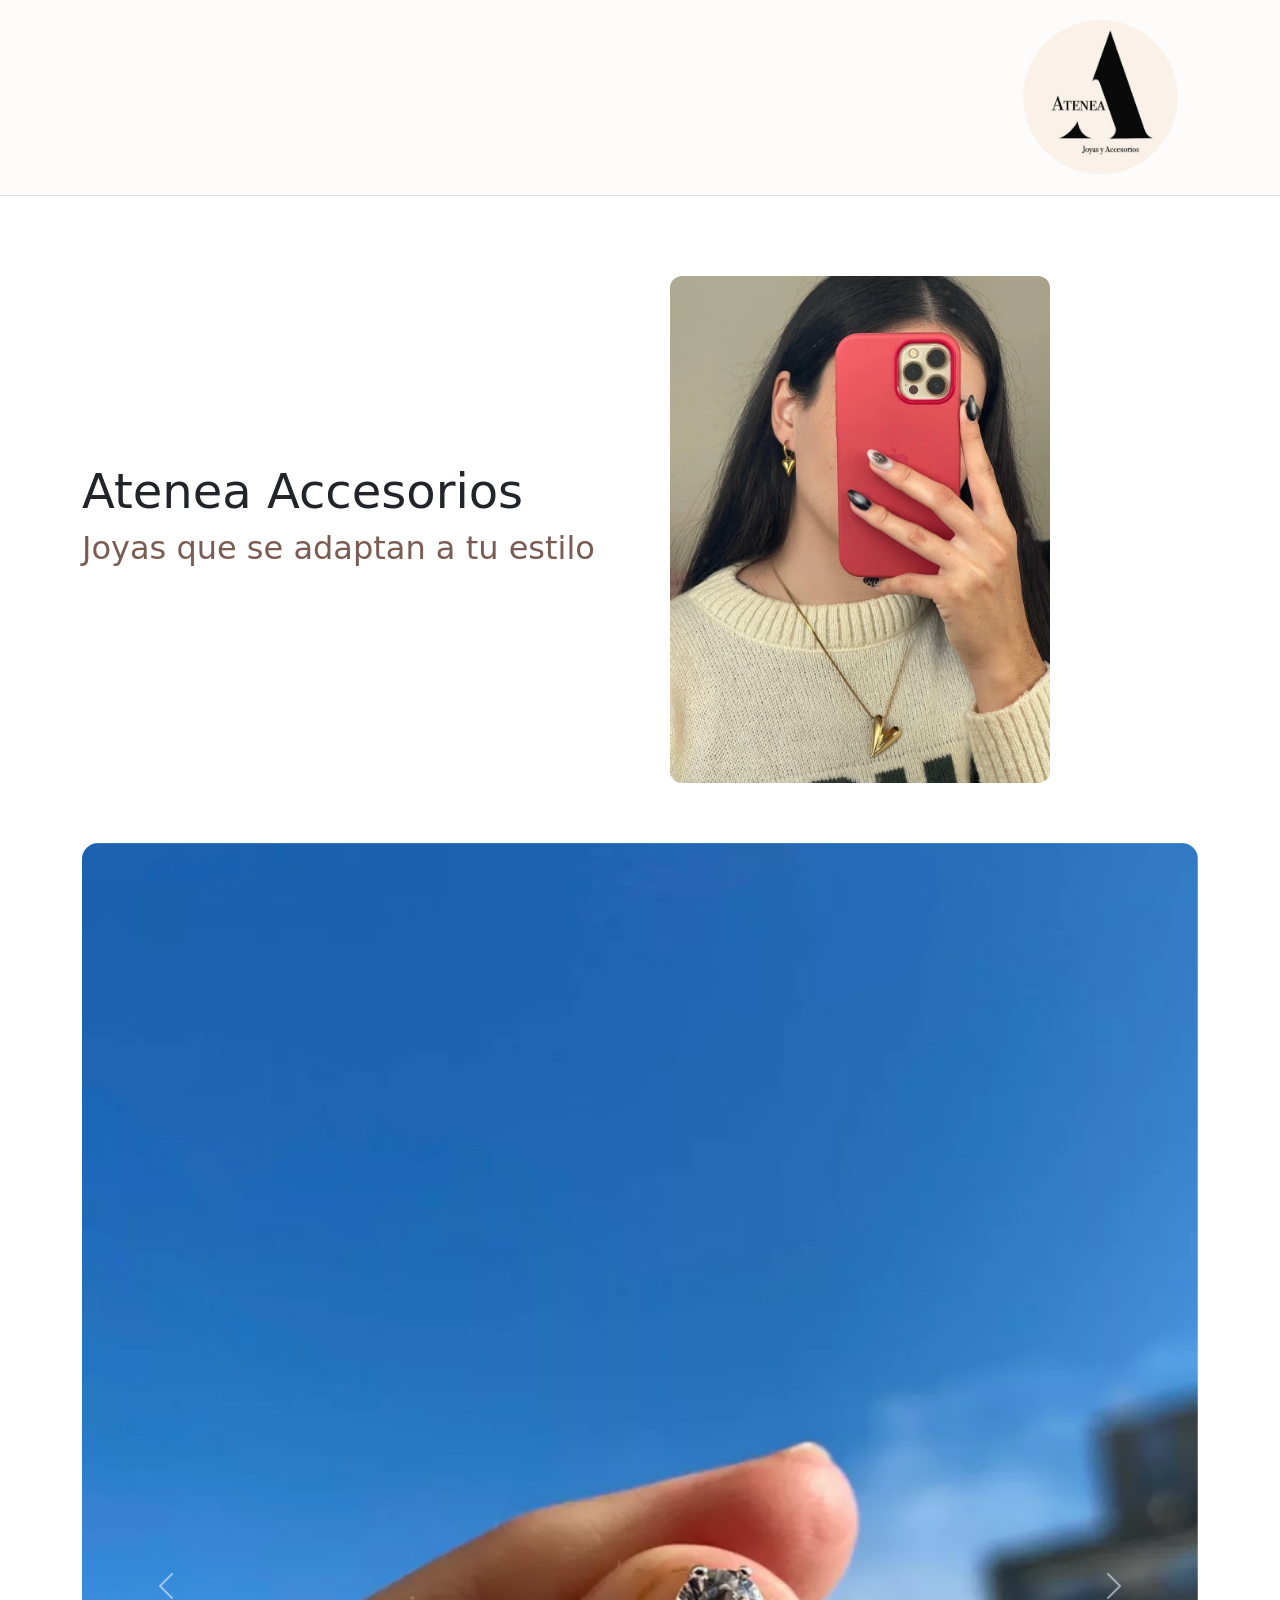
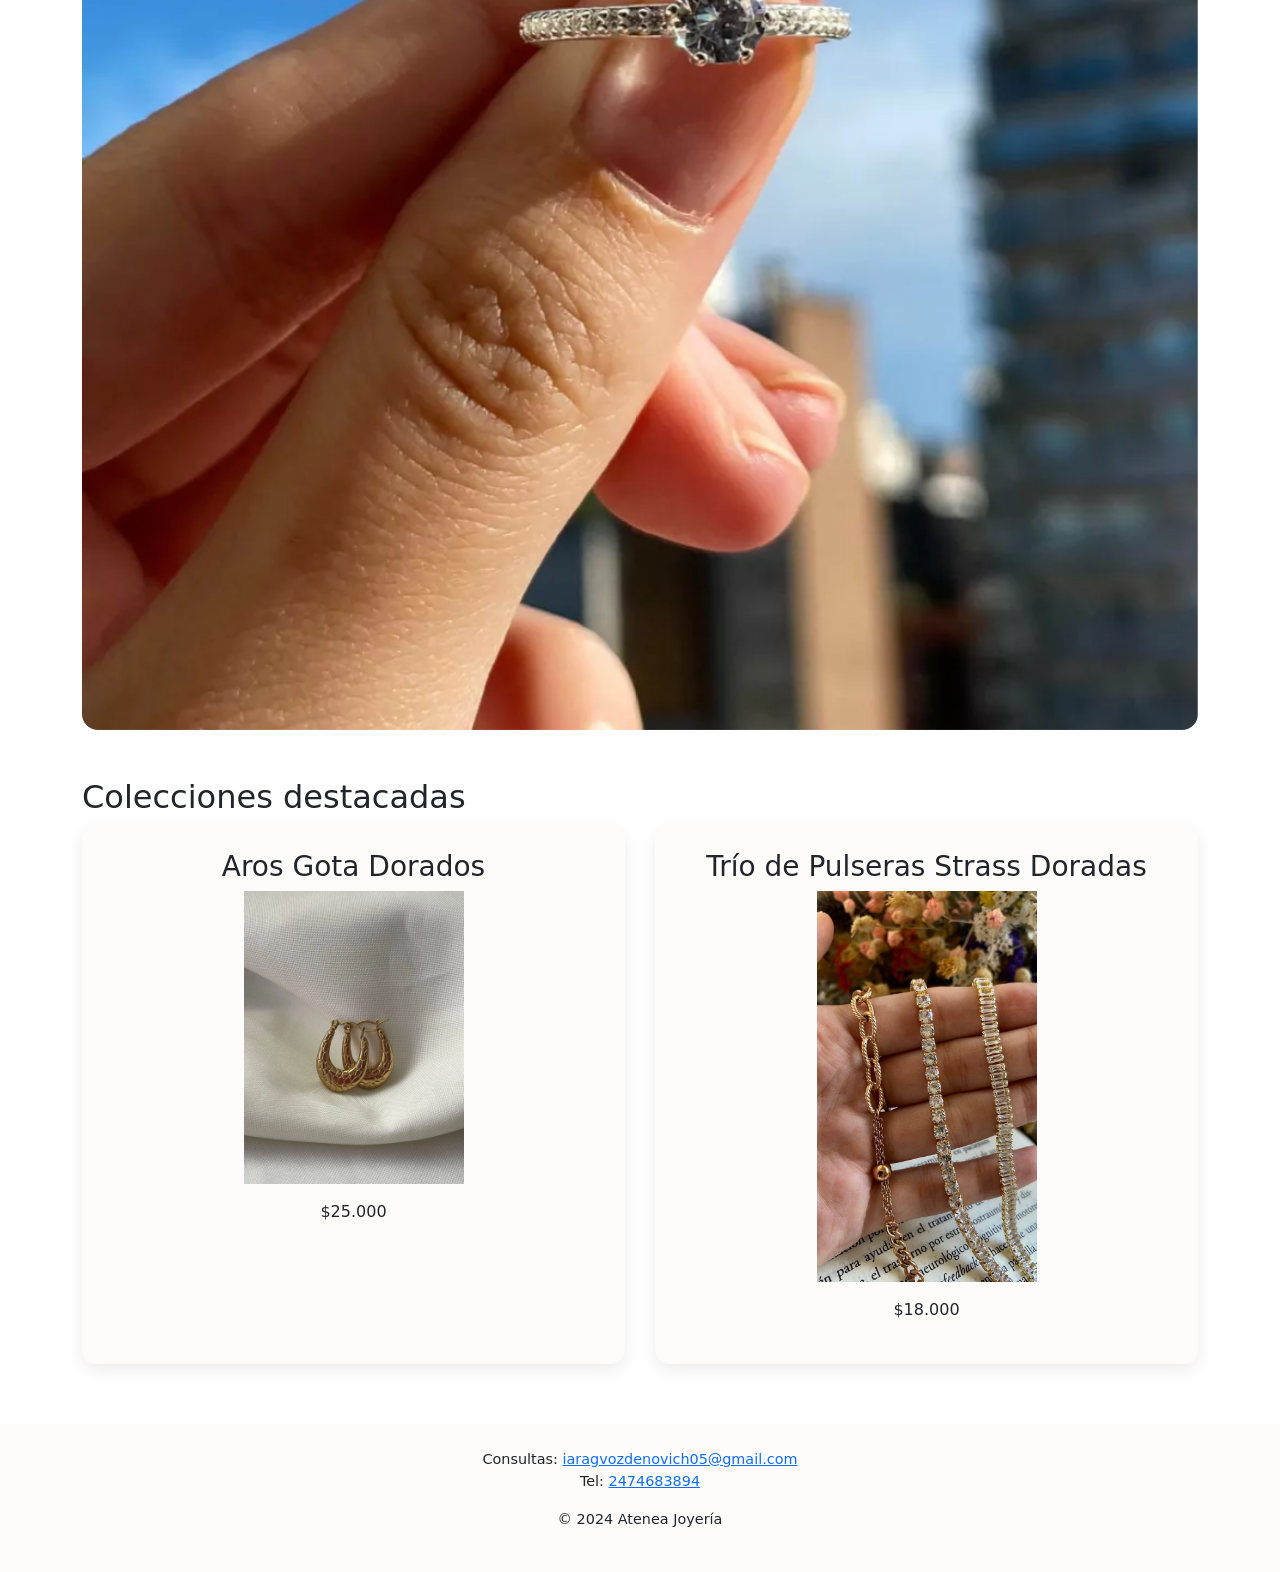
==== index.html @ 2e512b74 "Add files via upload" ====
<!DOCTYPE html>
<html lang="es">
<head>
  <meta charset="UTF-8">
  <meta name="viewport" content="width=device-width, initial-scale=1.0">
  <title>Inicio | Atenea Joyería</title>

  <!-- CSS PROPIO -->
  <link rel="stylesheet" href="styles/styles.css">

  <!-- BOOTSTRAP CSS -->
  <link href="https://cdn.jsdelivr.net/npm/bootstrap@5.3.2/dist/css/bootstrap.min.css" rel="stylesheet">
</head>

<body>
  
<header class="header">
  <div class="container header-contenido">

    <input type="checkbox" id="menu-toggle">
    <label for="menu-toggle" class="hamburguesa">☰</label>

    <div class="logo">
      <img src="assets/logo-atenea.png" alt="Logo de Atenea Accesorios">
    </div>

    <nav class="nav">
      <ul class="nav-lista">
        <li><a href="index.html">Inicio</a></li>
        <li><a href="pages/products.html">Productos</a></li>
        <li><a href="pages/gallery.html">Galería</a></li>
        <li><a href="pages/about.html">Sobre la marca</a></li>
        <li><a href="pages/contact.html">Contacto</a></li>
      </ul>
    </nav>

  </div>
</header>

<main class="container">

  <!-- HERO -->
  <section class="hero">
    <div class="hero-texto">
      <h1>Atenea Accesorios</h1>
      <h2>Joyas que se adaptan a tu estilo</h2>
    </div>

    <div class="hero-imagen">
      <img src="assets/images/accesorios/combo-lovely-dorado.jpg" alt="Colección">
    </div>
  </section>

  <!-- CARRUSEL BOOTSTRAP -->
  <div id="carouselAtenea" class="carousel slide mt-5" data-bs-ride="carousel">
    <div class="carousel-inner rounded-4 overflow-hidden">

      <div class="carousel-item active">
        <img src="assets/images/accesorios/anillo-aurora.jpg" class="d-block w-100" alt="Anillo Aurora">
      </div>

      <div class="carousel-item">
        <img src="assets/images/accesorios/aros-gota.jpg" class="d-block w-100" alt="Aros Gota">
      </div>

      <div class="carousel-item">
        <img src="assets/images/accesorios/trio-pulseras-strass.jpg" class="d-block w-100" alt="Pulseras Strass">
      </div>

    </div>

    <button class="carousel-control-prev" type="button" data-bs-target="#carouselAtenea" data-bs-slide="prev">
      <span class="carousel-control-prev-icon"></span>
    </button>

    <button class="carousel-control-next" type="button" data-bs-target="#carouselAtenea" data-bs-slide="next">
      <span class="carousel-control-next-icon"></span>
    </button>
  </div>

  <!-- PRODUCTOS DESTACADOS -->
  <section class="mt-5">
    <h2>Colecciones destacadas</h2>

    <div class="productos-grid">
      <article class="card-producto">
        <h3>Aros Gota Dorados</h3>
        <img src="assets/images/accesorios/aros-gota.jpg" alt="Aros Gota Dorados">
        <p>$25.000</p>
      </article>

      <article class="card-producto">
        <h3>Trío de Pulseras Strass Doradas</h3>
        <img src="assets/images/accesorios/trio-pulseras-strass.jpg" alt="Trío de Pulseras Strass Doradas">
        <p>$18.000</p>
      </article>
    </div>
  </section>

</main>

<footer class="footer">
  <div class="container">
    <address>
      Consultas:
      <a href="mailto:iaragvozdenovich05@gmail.com">iaragvozdenovich05@gmail.com</a><br>
      Tel:
      <a href="tel:2474683894">2474683894</a>
    </address>
    <p>© 2024 Atenea Joyería</p>
  </div>
</footer>

<!-- BOOTSTRAP JS -->
<script src="https://cdn.jsdelivr.net/npm/bootstrap@5.3.2/dist/js/bootstrap.bundle.min.js"></script>

</body>
</html>
---- styles/styles.css ----
/* =========================
   RESET BÁSICO
========================= */

* {
  margin: 0;
  padding: 0;
  box-sizing: border-box;
}

/* =========================
   ESTILOS GENERALES
========================= */

body {
  font-family: Arial, Helvetica, sans-serif;
  background-color: #e8ded8;
  color: #5a3e36;
  overflow-x: hidden;
}

.container {
  max-width: 1200px;
  margin: 0 auto;
  padding: 0 20px;
}

h1 {
  font-size: 2.5rem;
  margin: 40px 0 20px;
  text-align: left;
}

h2 {
  font-size: 1.8rem;
  margin-bottom: 20px;
}

h3 {
  font-size: 1.2rem;
  margin-bottom: 10px;
}

main {
  padding-top: 40px;
}

p {
  line-height: 1.6;
}

/* =========================
   HEADER 
========================= */

.header {
  background-color: #fdfcfa;
  border-bottom: 1px solid #ddd;
}

.header-contenido {
  display: flex;
  align-items: center;
  justify-content: space-between;
  padding: 20px 0;
  position: relative;
}

/* INPUT OCULTO */

#menu-toggle {
  display: none;
}

/* HAMBURGUESA IZQUIERDA */

.hamburguesa {
  font-size: 1.8rem;
  cursor: pointer;
  background-color: #a47148;
  color: white;
  padding: 8px 16px;
  border-radius: 30px;
  flex-shrink: 0;
}

/* LOGO SIEMPRE A LA DERECHA */

.logo {
  margin-left: auto;
}

.logo img {
  max-width: 200px;
  width: 100%;
  height: auto;
}

/* NAV FUERA DEL FLUJO */

.nav {
  position: absolute;
  top: 100%;
  left: 20px;
}

/* MENU DESPLEGABLE */

.nav-lista {
  list-style: none;
  display: none;
  flex-direction: column;
  gap: 15px;
  background-color: #fdfcfa;
  padding: 20px 30px;
  border-radius: 12px;
  box-shadow: 0 10px 25px rgba(0,0,0,0.1);
}

.nav-lista a {
  text-decoration: none;
  color: #5a3e36;
  font-weight: bold;
}

.nav-lista a:hover {
  color: #a47148;
}

/* ACTIVACIÓN */

#menu-toggle:checked ~ .nav .nav-lista {
  display: flex;
}

/* =========================
   HERO
========================= */

.hero {
  display: grid;
  grid-template-columns: 1fr 1fr;
  align-items: center;
  gap: 60px;
  margin: 60px 0;
}

.hero-texto h1 {
  font-size: 3rem;
}

.hero-texto h2 {
  font-weight: normal;
  color: #7a5c52;
}

.hero-imagen img {
  max-width: 380px;
  width: 100%;
  border-radius: 12px;
  margin-top: 20px;
}

/* =========================
   PRODUCTOS
========================= */

.productos-grid {
  display: grid;
  grid-template-columns: repeat(auto-fit, minmax(250px, 1fr));
  gap: 30px;
  margin-bottom: 60px;
}

.card-producto {
  background-color: #fdfcfa;
  padding: 25px;
  border-radius: 14px;
  box-shadow: 0 6px 18px rgba(0,0,0,0.08);
  text-align: center;
  transition: transform 0.3s ease;
}

.card-producto:hover {
  transform: translateY(-5px);
}

.card-producto img {
  max-width: 220px;
  width: 100%;
  margin-bottom: 15px;
}

/* =========================
   GALERÍA
========================= */

.galeria {
  display: grid;
  grid-template-columns: repeat(auto-fill, minmax(180px, 1fr));
  gap: 20px;
  margin: 40px 0 60px;
}

.galeria img {
  width: 100%;
  height: 180px;
  object-fit: cover;
  border-radius: 12px;
  transition: transform 0.3s ease;
}

.galeria img:hover {
  transform: scale(1.05);
}

/* =========================
   CONTACTO
========================= */

.contacto {
  padding: 60px 0;
}

.contacto-contenido {
  display: grid;
  grid-template-columns: 1fr 1fr;
  gap: 60px;
  margin-top: 40px;
}

.formulario {
  background-color: #fdfcfa;
  padding: 40px;
  border-radius: 16px;
  box-shadow: 0 6px 18px rgba(0,0,0,0.08);
}

.fila {
  display: flex;
  gap: 20px;
}

.campo {
  display: flex;
  flex-direction: column;
  margin-bottom: 20px;
  flex: 1;
}

label {
  font-weight: bold;
  margin-bottom: 6px;
}

input,
textarea {
  padding: 12px;
  border-radius: 8px;
  border: 1px solid #ccc;
  font-size: 0.95rem;
}

textarea {
  min-height: 120px;
  resize: vertical;
}

button {
  margin-top: 15px;
  padding: 12px 25px;
  border-radius: 30px;
  border: none;
  background-color: #a47148;
  color: white;
  font-weight: bold;
  cursor: pointer;
  transition: 0.3s;
}

button:hover {
  background-color: #5a3e36;
}

.mapa iframe {
  width: 100%;
  height: 350px;
  border-radius: 16px;
  border: none;
}

/* =========================
   FOOTER
========================= */

.footer {
  background-color: #fdfcfa;
  padding: 25px 0;
  text-align: center;
  font-size: 0.9rem;
}

#menu-toggle {
  display: none;
}

.hamburguesa {
  display: none;
  font-size: 1.8rem;
  cursor: pointer;
}

/* RESPONSIVE */

@media (max-width: 900px) {

  .nav-lista {
    display: none;
    flex-direction: column;
    position: absolute;
    top: 100%;
    right: 20px;
    background: #fdfcfa;
    padding: 20px;
    border-radius: 12px;
    box-shadow: 0 8px 20px rgba(0,0,0,0.1);
  }

  #menu-toggle:checked ~ .nav .nav-lista {
    display: flex;
  }

  .hamburguesa {
    display: block;
  }

  .hero {
    grid-template-columns: 1fr;
    text-align: center;
  }

  .hero-texto h1 {
    font-size: 2.2rem;
  }
}
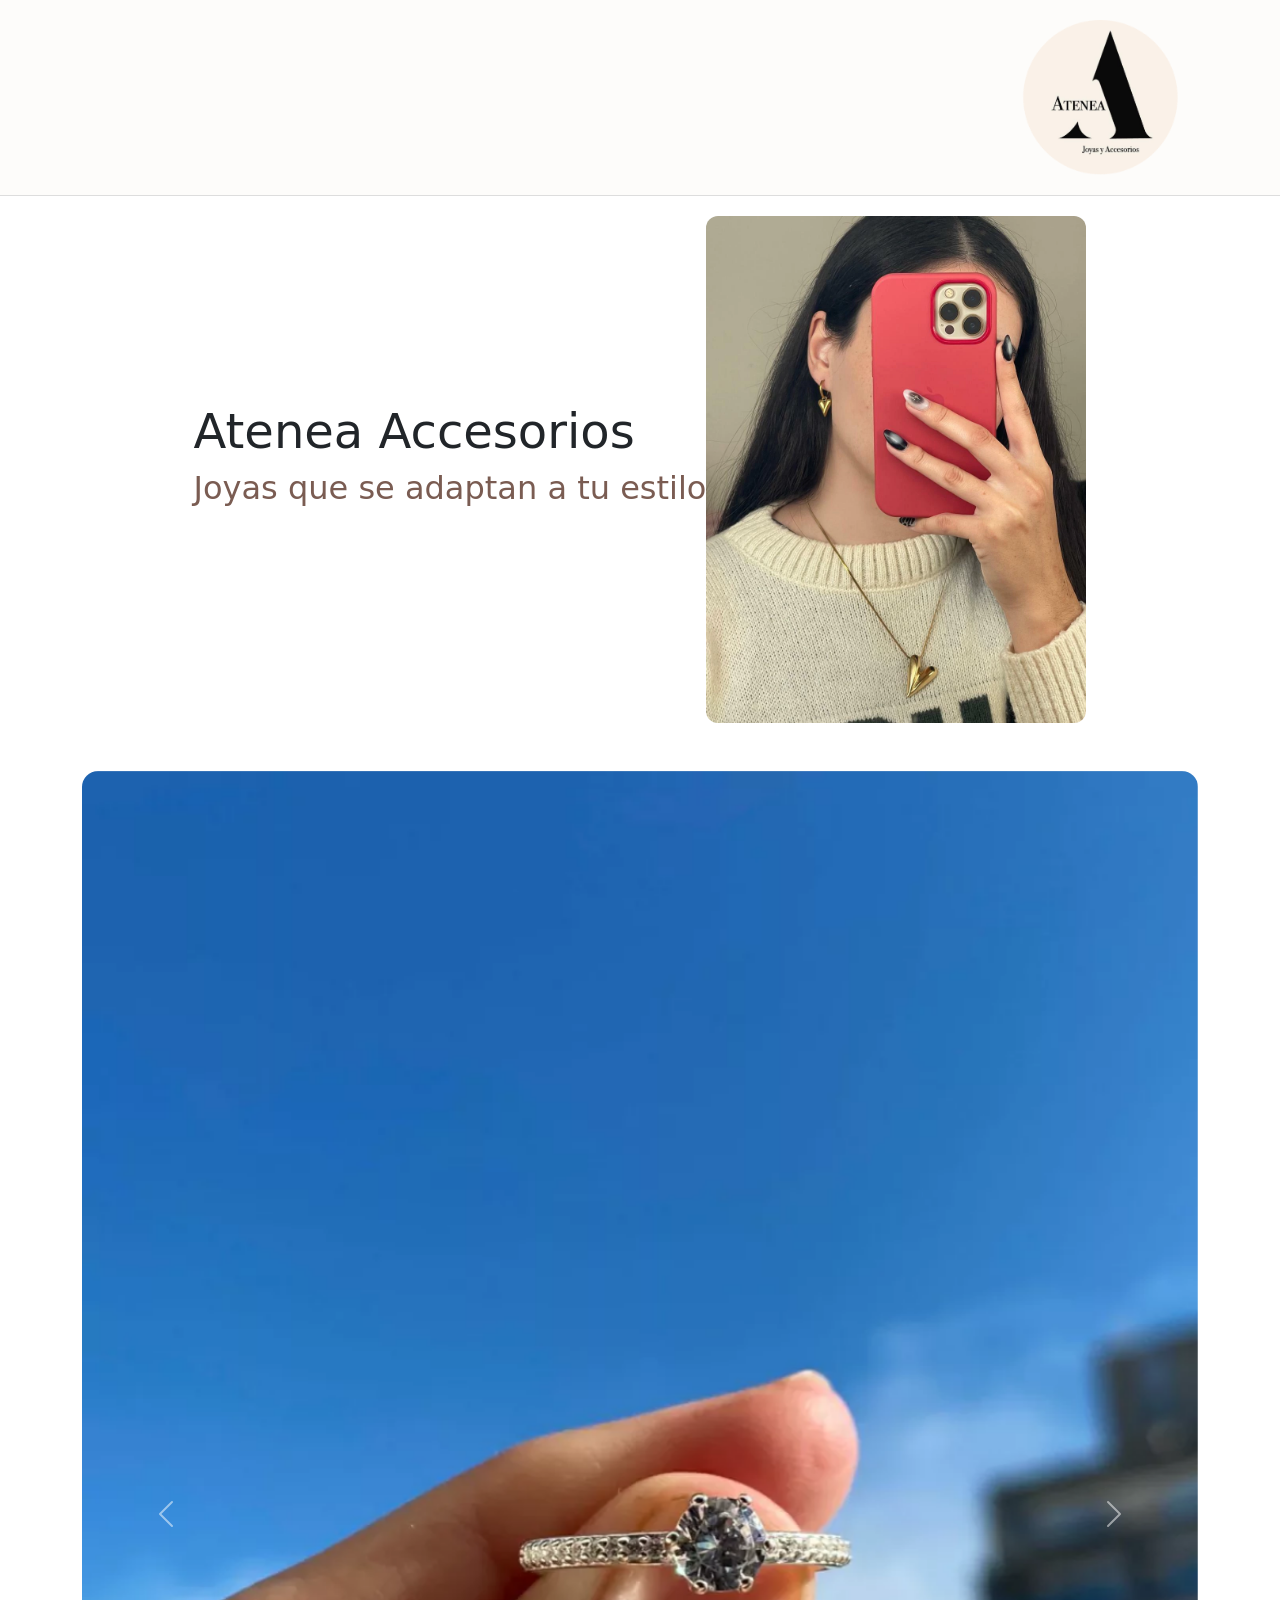
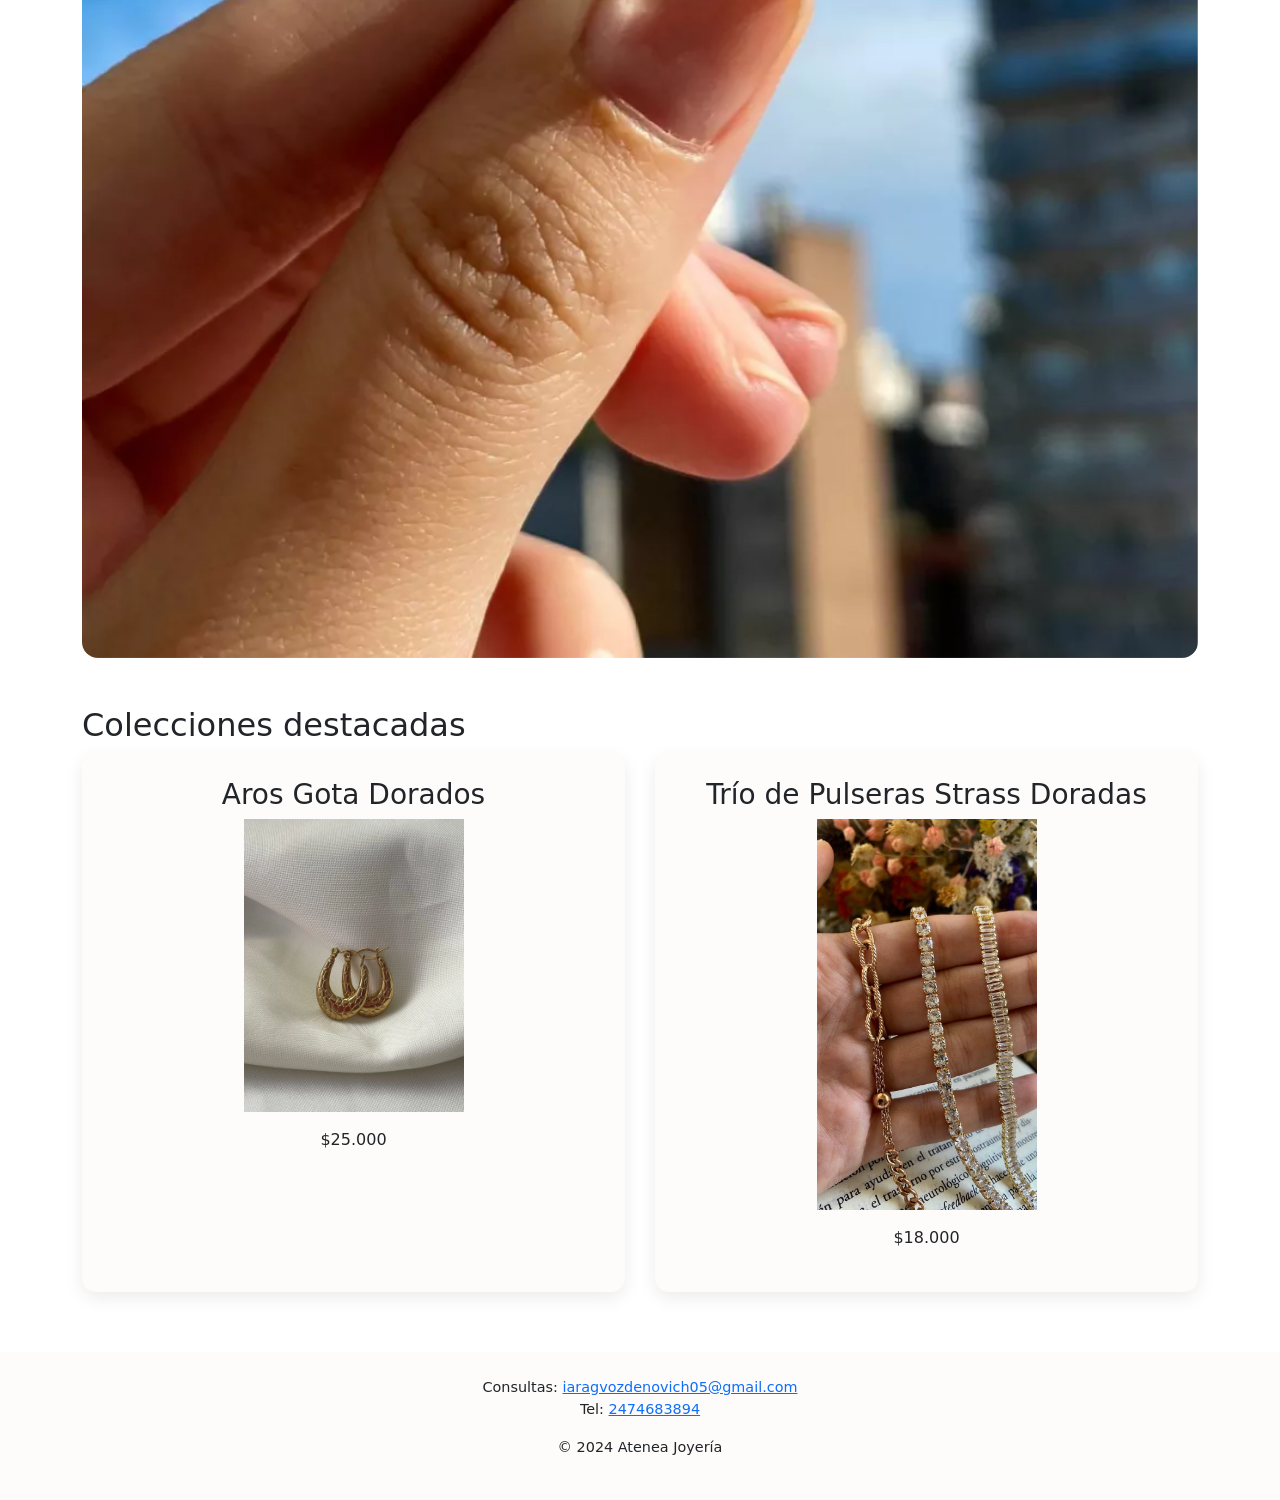
==== commit 85ebf1ae: "estructura del proyecto con SCSS" ====
--- a/index.html
+++ b/index.html
@@ -5,13 +5,10 @@
   <meta name="viewport" content="width=device-width, initial-scale=1.0">
   <title>Inicio | Atenea Joyería</title>
 
-  <!-- CSS PROPIO -->
   <link rel="stylesheet" href="styles/styles.css">
 
-  <!-- BOOTSTRAP CSS -->
   <link href="https://cdn.jsdelivr.net/npm/bootstrap@5.3.2/dist/css/bootstrap.min.css" rel="stylesheet">
 </head>
-
 <body>
   
 <header class="header">
--- a/styles/styles.css
+++ b/styles/styles.css
@@ -1,17 +1,10 @@
-/* =========================
-   RESET BÁSICO
-========================= */
-
+@charset "UTF-8";
 * {
   margin: 0;
   padding: 0;
   box-sizing: border-box;
 }
 
-/* =========================
-   ESTILOS GENERALES
-========================= */
-
 body {
   font-family: Arial, Helvetica, sans-serif;
   background-color: #e8ded8;
@@ -49,9 +42,17 @@
   line-height: 1.6;
 }
 
-/* =========================
-   HEADER 
-========================= */
+img {
+  max-width: 100%;
+  height: auto;
+}
+
+header nav ul li a {
+  color: black;
+}
+header nav ul li a:hover {
+  color: pink;
+}
 
 .header {
   background-color: #fdfcfa;
@@ -67,25 +68,22 @@
 }
 
 /* INPUT OCULTO */
-
 #menu-toggle {
   display: none;
 }
 
 /* HAMBURGUESA IZQUIERDA */
-
 .hamburguesa {
+  display: block;
   font-size: 1.8rem;
   cursor: pointer;
   background-color: #a47148;
   color: white;
   padding: 8px 16px;
   border-radius: 30px;
-  flex-shrink: 0;
 }
 
 /* LOGO SIEMPRE A LA DERECHA */
-
 .logo {
   margin-left: auto;
 }
@@ -97,7 +95,6 @@
 }
 
 /* NAV FUERA DEL FLUJO */
-
 .nav {
   position: absolute;
   top: 100%;
@@ -105,7 +102,6 @@
 }
 
 /* MENU DESPLEGABLE */
-
 .nav-lista {
   list-style: none;
   display: none;
@@ -114,21 +110,18 @@
   background-color: #fdfcfa;
   padding: 20px 30px;
   border-radius: 12px;
-  box-shadow: 0 10px 25px rgba(0,0,0,0.1);
+  box-shadow: 0 10px 25px rgba(0, 0, 0, 0.1);
 }
 
 .nav-lista a {
   text-decoration: none;
   color: #5a3e36;
-  font-weight: bold;
-}
-
+}
 .nav-lista a:hover {
   color: #a47148;
 }
 
 /* ACTIVACIÓN */
-
 #menu-toggle:checked ~ .nav .nav-lista {
   display: flex;
 }
@@ -136,13 +129,10 @@
 /* =========================
    HERO
 ========================= */
-
 .hero {
-  display: grid;
-  grid-template-columns: 1fr 1fr;
+  display: flex;
+  justify-content: center;
   align-items: center;
-  gap: 60px;
-  margin: 60px 0;
 }
 
 .hero-texto h1 {
@@ -161,10 +151,56 @@
   margin-top: 20px;
 }
 
+/* RESPONSIVE */
+@media (max-width: 900px) {
+  .nav-lista {
+    display: none;
+    flex-direction: column;
+    position: absolute;
+    top: 100%;
+    right: 20px;
+    background: #fdfcfa;
+    padding: 20px;
+    border-radius: 12px;
+    box-shadow: 0 8px 20px rgba(0, 0, 0, 0.1);
+  }
+  #menu-toggle:checked ~ .nav .nav-lista {
+    display: flex;
+  }
+  .hamburguesa {
+    display: block;
+  }
+  .hero {
+    grid-template-columns: 1fr;
+    text-align: center;
+  }
+  .hero-texto h1 {
+    font-size: 2.2rem;
+  }
+}
+/* =========================
+   FOOTER
+========================= */
+.footer {
+  background-color: #fdfcfa;
+  padding: 25px 0;
+  text-align: center;
+  font-size: 0.9rem;
+}
+
+#menu-toggle {
+  display: none;
+}
+
+.hamburguesa {
+  display: none;
+  font-size: 1.8rem;
+  cursor: pointer;
+}
+
 /* =========================
    PRODUCTOS
 ========================= */
-
 .productos-grid {
   display: grid;
   grid-template-columns: repeat(auto-fit, minmax(250px, 1fr));
@@ -176,7 +212,7 @@
   background-color: #fdfcfa;
   padding: 25px;
   border-radius: 14px;
-  box-shadow: 0 6px 18px rgba(0,0,0,0.08);
+  box-shadow: 0 6px 18px rgba(0, 0, 0, 0.08);
   text-align: center;
   transition: transform 0.3s ease;
 }
@@ -194,7 +230,6 @@
 /* =========================
    GALERÍA
 ========================= */
-
 .galeria {
   display: grid;
   grid-template-columns: repeat(auto-fill, minmax(180px, 1fr));
@@ -217,7 +252,6 @@
 /* =========================
    CONTACTO
 ========================= */
-
 .contacto {
   padding: 60px 0;
 }
@@ -233,7 +267,7 @@
   background-color: #fdfcfa;
   padding: 40px;
   border-radius: 16px;
-  box-shadow: 0 6px 18px rgba(0,0,0,0.08);
+  box-shadow: 0 6px 18px rgba(0, 0, 0, 0.08);
 }
 
 .fila {
@@ -290,56 +324,56 @@
 }
 
 /* =========================
-   FOOTER
-========================= */
-
-.footer {
-  background-color: #fdfcfa;
-  padding: 25px 0;
-  text-align: center;
-  font-size: 0.9rem;
-}
-
-#menu-toggle {
-  display: none;
-}
-
-.hamburguesa {
-  display: none;
-  font-size: 1.8rem;
-  cursor: pointer;
-}
-
-/* RESPONSIVE */
-
-@media (max-width: 900px) {
-
-  .nav-lista {
-    display: none;
-    flex-direction: column;
-    position: absolute;
-    top: 100%;
-    right: 20px;
-    background: #fdfcfa;
-    padding: 20px;
-    border-radius: 12px;
-    box-shadow: 0 8px 20px rgba(0,0,0,0.1);
-  }
-
-  #menu-toggle:checked ~ .nav .nav-lista {
-    display: flex;
-  }
-
-  .hamburguesa {
-    display: block;
-  }
-
-  .hero {
-    grid-template-columns: 1fr;
-    text-align: center;
-  }
-
-  .hero-texto h1 {
-    font-size: 2.2rem;
-  }
-}+   BOOTSTRAP
+========================= */
+.accordion-item {
+  background-color: #fdfcfa;
+  border: none;
+  border-radius: 12px;
+  margin-bottom: 15px;
+  box-shadow: 0 6px 18px rgba(0, 0, 0, 0.08);
+}
+
+.accordion-button {
+  background-color: #fdfcfa;
+  color: #5a3e36;
+  font-weight: bold;
+  border-radius: 12px;
+}
+
+.accordion-button:not(.collapsed) {
+  background-color: #e8ded8;
+  color: #5a3e36;
+  box-shadow: none;
+}
+
+.accordion-body {
+  background-color: #fdfcfa;
+  color: #5a3e36;
+}
+
+.accordion-button:focus {
+  box-shadow: none;
+}
+
+/* MOBILE FIRST */
+.container-productos {
+  display: grid;
+  grid-template-columns: 1fr;
+  gap: 20px;
+}
+
+/* TABLET */
+@media (min-width: 768px) {
+  .container-productos {
+    grid-template-columns: repeat(2, 1fr);
+  }
+}
+/* DESKTOP */
+@media (min-width: 1024px) {
+  .container-productos {
+    grid-template-columns: repeat(4, 1fr);
+  }
+}
+
+/*# sourceMappingURL=styles.css.map */
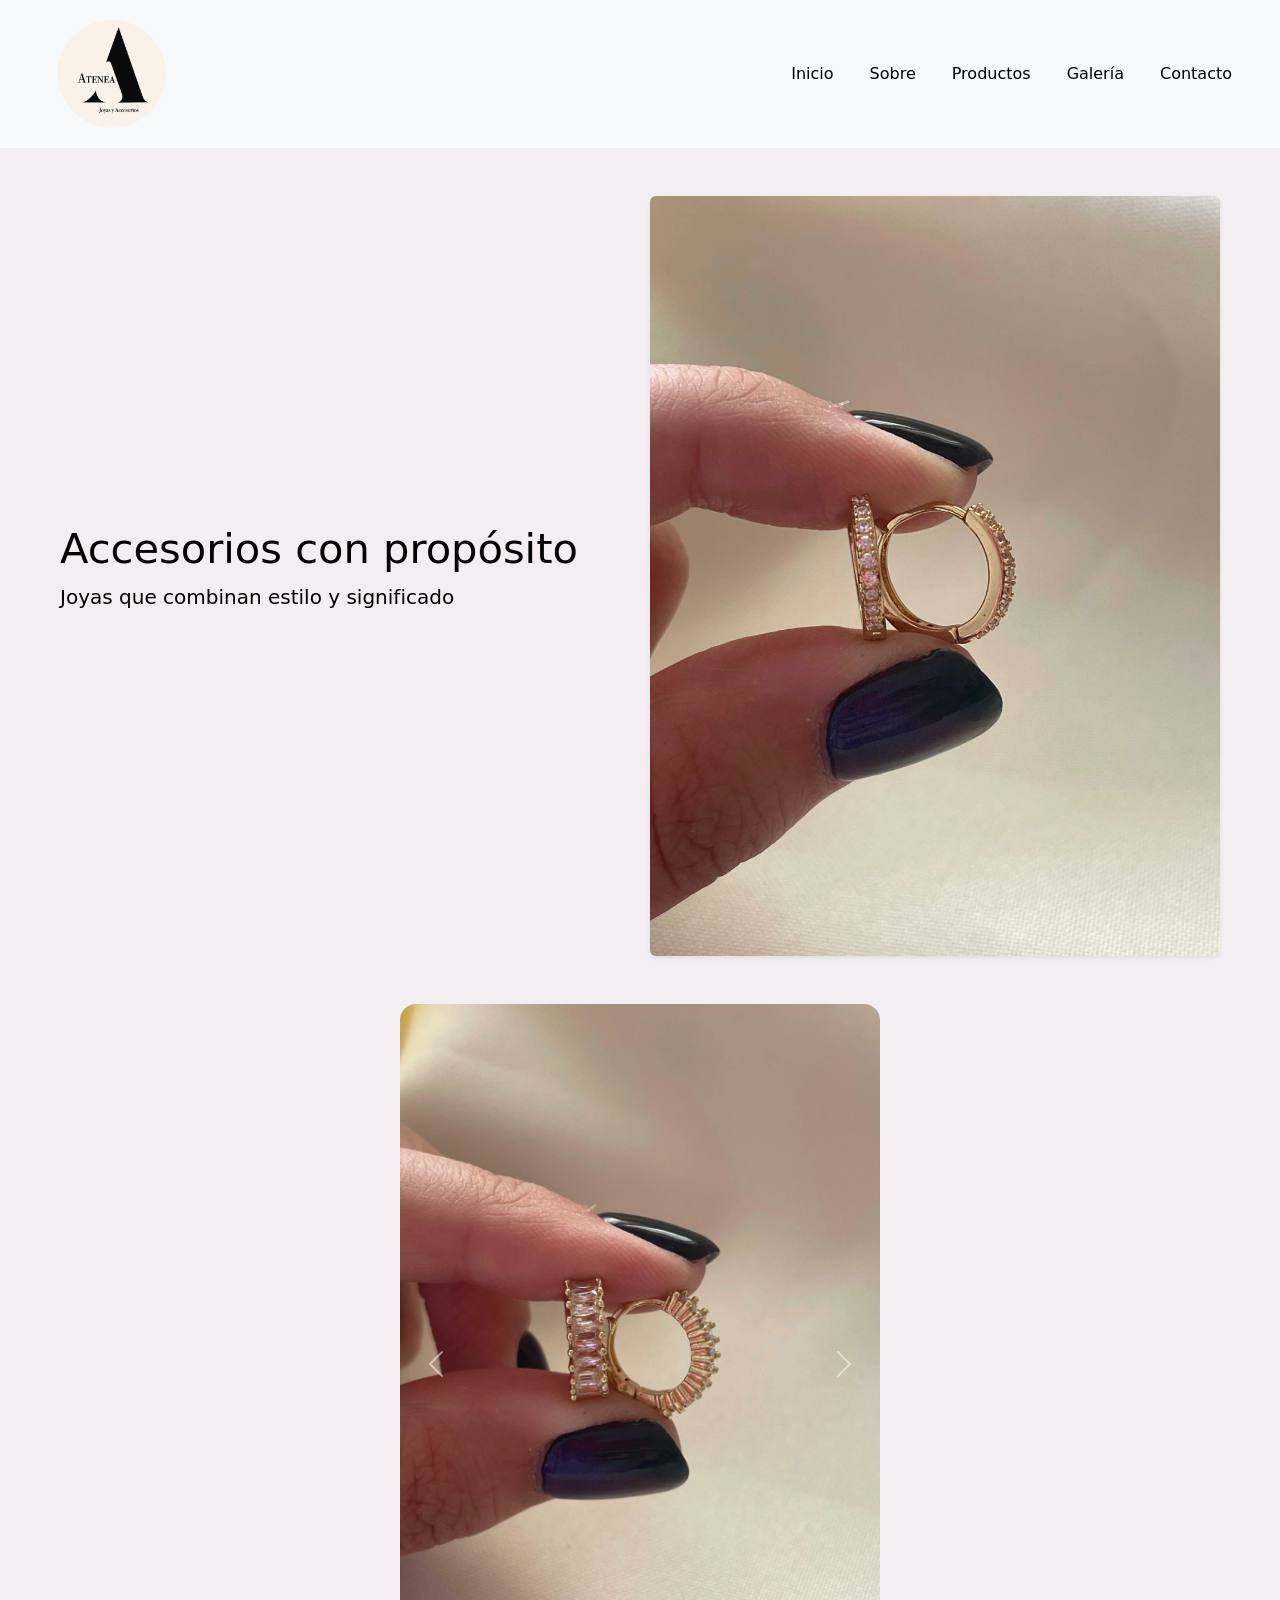
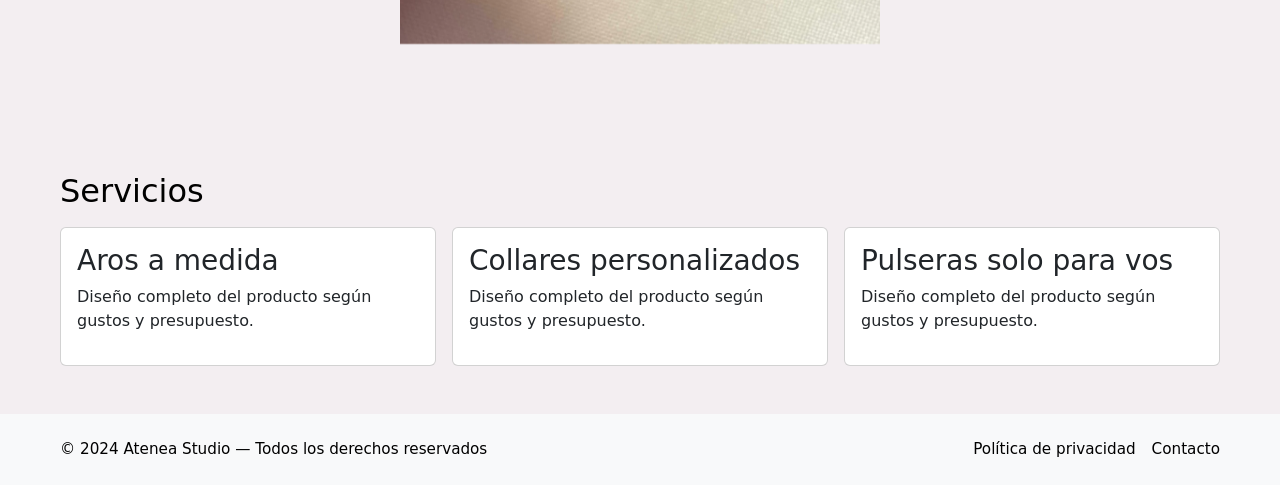
==== commit a458cf17: "Site: update styles, gallery, about, contact, carousel, nav behavior" ====
--- a/index.html
+++ b/index.html
@@ -1,115 +1,119 @@
-<!DOCTYPE html>
+<!doctype html>
 <html lang="es">
 <head>
-  <meta charset="UTF-8">
-  <meta name="viewport" content="width=device-width, initial-scale=1.0">
-  <title>Inicio | Atenea Joyería</title>
+  <meta charset="utf-8">
+  <meta name="viewport" content="width=device-width, initial-scale=1">
+  <title>Atenea Joyeria — Joyería de alta calidad</title>
+  <meta name="description" content="Atenea Joyeria - Joyería artesanal de alta calidad. Piezas únicas y diseño innovador.">
+  <meta name="keywords" content="joyería, accesorios, joyas, artesanía, diseño">
+  <link rel="canonical" href="https://yourdomain.com/">
 
-  <link rel="stylesheet" href="styles/styles.css">
+  <!-- Bootstrap CSS -->
+  <link href="https://cdn.jsdelivr.net/npm/bootstrap@5.3.2/dist/css/bootstrap.min.css" rel="stylesheet">
 
-  <link href="https://cdn.jsdelivr.net/npm/bootstrap@5.3.2/dist/css/bootstrap.min.css" rel="stylesheet">
-</head>
+    <link rel="stylesheet" href="styles/styles.css">
 <body>
-  
-<header class="header">
-  <div class="container header-contenido">
 
-    <input type="checkbox" id="menu-toggle">
-    <label for="menu-toggle" class="hamburguesa">☰</label>
+  <header class="site-header bg-light" role="banner">
+    <div class="container header-contenido d-flex align-items-center justify-content-between">
 
-    <div class="logo">
-      <img src="assets/logo-atenea.png" alt="Logo de Atenea Accesorios">
-    </div>
+      <!-- Mobile toggle -->
+      <input id="nav-toggle" type="checkbox" class="d-none" aria-hidden="true">
+      <label for="nav-toggle" class="hamburger d-lg-none" aria-hidden="false" aria-label="Abrir menú">☰</label>
 
-    <nav class="nav">
-      <ul class="nav-lista">
-        <li><a href="index.html">Inicio</a></li>
-        <li><a href="pages/products.html">Productos</a></li>
-        <li><a href="pages/gallery.html">Galería</a></li>
-        <li><a href="pages/about.html">Sobre la marca</a></li>
-        <li><a href="pages/contact.html">Contacto</a></li>
-      </ul>
-    </nav>
-
-  </div>
-</header>
-
-<main class="container">
-
-  <!-- HERO -->
-  <section class="hero">
-    <div class="hero-texto">
-      <h1>Atenea Accesorios</h1>
-      <h2>Joyas que se adaptan a tu estilo</h2>
-    </div>
-
-    <div class="hero-imagen">
-      <img src="assets/images/accesorios/combo-lovely-dorado.jpg" alt="Colección">
-    </div>
-  </section>
-
-  <!-- CARRUSEL BOOTSTRAP -->
-  <div id="carouselAtenea" class="carousel slide mt-5" data-bs-ride="carousel">
-    <div class="carousel-inner rounded-4 overflow-hidden">
-
-      <div class="carousel-item active">
-        <img src="assets/images/accesorios/anillo-aurora.jpg" class="d-block w-100" alt="Anillo Aurora">
+      <!-- Logo -->
+      <div class="logo" itemscope itemtype="http://schema.org/Organization">
+        <a href="index.html"><img src="assets/logo-atenea.png" alt="Atenea Studio logo" width="140"></a>
       </div>
 
-      <div class="carousel-item">
-        <img src="assets/images/accesorios/aros-gota.jpg" class="d-block w-100" alt="Aros Gota">
-      </div>
-
-      <div class="carousel-item">
-        <img src="assets/images/accesorios/trio-pulseras-strass.jpg" class="d-block w-100" alt="Pulseras Strass">
-      </div>
+      <!-- Navigation -->
+      <nav class="site-nav ms-3" role="navigation" aria-label="Principal">
+          <ul class="nav-list d-lg-flex list-unstyled align-items-center mb-0">
+            <li class="mx-2"><a href="index.html">Inicio</a></li>
+            <li class="mx-2"><a href="pages/about.html">Sobre</a></li>
+            <li class="mx-2"><a href="pages/products.html">Productos</a></li>
+            <li class="mx-2"><a href="pages/gallery.html">Galería</a></li>
+             <li class="mx-2"><a href="pages/contact.html">Contacto</a></li>
+          </ul>
+      </nav>
 
     </div>
+  </header>
 
-    <button class="carousel-control-prev" type="button" data-bs-target="#carouselAtenea" data-bs-slide="prev">
-      <span class="carousel-control-prev-icon"></span>
-    </button>
+  <main class="site-main">
+    <!-- HERO + CTA -->
+    <section class="hero container mt-5" aria-labelledby="hero-heading">
+      <div class="hero-texto">
+        <h1 id="hero-heading">Accesorios con propósito</h1>
+        <p class="lead">Joyas que combinan estilo y significado</p>
+      </div>
+      <div class="hero-imagen">
+        <picture>
+          <source media="(min-width:1024px)" srcset="assets/accesorios/aros-minimal.jpg">
+          <source media="(min-width:768px)" srcset="assets/accesorios/aros-minimal.jpg">
+          <img src="assets/accesorios/aros-minimal.jpg" alt="Aros minimal" class="img-fluid rounded shadow-sm">
+        </picture>
+      </div>
+    </section>
 
-    <button class="carousel-control-next" type="button" data-bs-target="#carouselAtenea" data-bs-slide="next">
-      <span class="carousel-control-next-icon"></span>
-    </button>
-  </div>
+    <!-- Carousel (Bootstrap) -->
+    <section class="container mt-5" aria-label="Destacados">
+      <div id="carouselAtenea" class="carousel slide rounded-4 overflow-hidden" data-bs-ride="carousel">
+        <div class="carousel-inner">
+          <div class="carousel-item active">
+            <img src="assets/accesorios/aros-imperial.jpg" class="d-block mx-auto" alt="Aros Imperial">
+          </div>
+          <div class="carousel-item">
+            <img src="assets/accesorios/aros-sydne.jpg" class="d-block mx-auto" alt="Aros Sydney">
+          </div>
+          <div class="carousel-item">
+            <img src="assets/accesorios/aros-love.jpg" class="d-block mx-auto" alt="Aros Love">
+          </div>
+        </div>
+        <button class="carousel-control-prev" type="button" data-bs-target="#carouselAtenea" data-bs-slide="prev">
+          <span class="carousel-control-prev-icon" aria-hidden="true"></span>
+          <span class="visually-hidden">Anterior</span>
+        </button>
+        <button class="carousel-control-next" type="button" data-bs-target="#carouselAtenea" data-bs-slide="next">
+          <span class="carousel-control-next-icon" aria-hidden="true"></span>
+          <span class="visually-hidden">Siguiente</span>
+        </button>
+      </div>
+    </section>
 
-  <!-- PRODUCTOS DESTACADOS -->
-  <section class="mt-5">
-    <h2>Colecciones destacadas</h2>
+    <!-- Services preview using CSS Grid -->
+    <section class="container mt-5">
+      <h2>Servicios</h2>
+      <div class="services-grid mt-3">
+        <article class="service card p-3">
+          <h3>Aros a medida</h3>
+          <p>Diseño completo del producto según gustos y presupuesto.</p>
+        </article>
+        <article class="service card p-3">
+          <h3>Collares personalizados</h3>
+          <p>Diseño completo del producto según gustos y presupuesto.</p>
+        </article>
+        <article class="service card p-3">
+          <h3>Pulseras solo para vos</h3>
+          <p>Diseño completo del producto según gustos y presupuesto.</p>
+        </article>
+      </div>
+    </section>
+  <!-- Footer -->
+  <footer class="site-footer bg-light mt-5 py-4" role="contentinfo">
+    <div class="container d-flex flex-column flex-lg-row justify-content-between align-items-center">
+      <p class="mb-2 mb-lg-0">© 2024 Atenea Studio — Todos los derechos reservados</p>
+      <nav aria-label="Footer">
+        <ul class="list-unstyled d-flex gap-3 mb-0">
+          <li><a href="privacy.html">Política de privacidad</a></li>
+          <li><a href="contact.html">Contacto</a></li>
+        </ul>
+      </nav>
+    </div>
+  </footer>
 
-    <div class="productos-grid">
-      <article class="card-producto">
-        <h3>Aros Gota Dorados</h3>
-        <img src="assets/images/accesorios/aros-gota.jpg" alt="Aros Gota Dorados">
-        <p>$25.000</p>
-      </article>
-
-      <article class="card-producto">
-        <h3>Trío de Pulseras Strass Doradas</h3>
-        <img src="assets/images/accesorios/trio-pulseras-strass.jpg" alt="Trío de Pulseras Strass Doradas">
-        <p>$18.000</p>
-      </article>
-    </div>
-  </section>
-
-</main>
-
-<footer class="footer">
-  <div class="container">
-    <address>
-      Consultas:
-      <a href="mailto:iaragvozdenovich05@gmail.com">iaragvozdenovich05@gmail.com</a><br>
-      Tel:
-      <a href="tel:2474683894">2474683894</a>
-    </address>
-    <p>© 2024 Atenea Joyería</p>
-  </div>
-</footer>
-
-<!-- BOOTSTRAP JS -->
-<script src="https://cdn.jsdelivr.net/npm/bootstrap@5.3.2/dist/js/bootstrap.bundle.min.js"></script>
-
+  <!-- Bootstrap JS -->
+  <script src="https://cdn.jsdelivr.net/npm/bootstrap@5.3.2/dist/js/bootstrap.bundle.min.js"></script>
+  <script src="js/main.js"></script>
 </body>
-</html>+</html>
--- a/styles/styles.css
+++ b/styles/styles.css
@@ -1,379 +1,212 @@
-@charset "UTF-8";
+/* Minimal reset */
 * {
+  box-sizing: border-box;
+}
+
+html, body {
+  height: 100%;
+}
+
+body {
   margin: 0;
-  padding: 0;
-  box-sizing: border-box;
-}
-
-body {
-  font-family: Arial, Helvetica, sans-serif;
-  background-color: #e8ded8;
-  color: #5a3e36;
-  overflow-x: hidden;
-}
-
+  font-family: Inter, system-ui, -apple-system, "Segoe UI", Roboto, "Helvetica Neue", Arial;
+  color: #000000;
+  background: #f3eef1;
+}
+
+img {
+  display: block;
+  max-width: 100%;
+  height: auto;
+}
+
+a {
+  color: inherit;
+  text-decoration: none;
+}
+
+/* Layout utilities */
 .container {
   max-width: 1200px;
   margin: 0 auto;
   padding: 0 20px;
 }
 
-h1 {
-  font-size: 2.5rem;
-  margin: 40px 0 20px;
-  text-align: left;
-}
-
-h2 {
-  font-size: 1.8rem;
-  margin-bottom: 20px;
-}
-
-h3 {
-  font-size: 1.2rem;
-  margin-bottom: 10px;
-}
-
-main {
-  padding-top: 40px;
-}
-
-p {
-  line-height: 1.6;
-}
-
-img {
-  max-width: 100%;
-  height: auto;
-}
-
-header nav ul li a {
-  color: black;
-}
-header nav ul li a:hover {
-  color: pink;
-}
-
-.header {
-  background-color: #fdfcfa;
-  border-bottom: 1px solid #ddd;
-}
-
-.header-contenido {
-  display: flex;
-  align-items: center;
-  justify-content: space-between;
-  padding: 20px 0;
-  position: relative;
-}
-
-/* INPUT OCULTO */
-#menu-toggle {
-  display: none;
-}
-
-/* HAMBURGUESA IZQUIERDA */
-.hamburguesa {
-  display: block;
-  font-size: 1.8rem;
-  cursor: pointer;
-  background-color: #a47148;
-  color: white;
-  padding: 8px 16px;
-  border-radius: 30px;
-}
-
-/* LOGO SIEMPRE A LA DERECHA */
-.logo {
-  margin-left: auto;
-}
-
-.logo img {
-  max-width: 200px;
-  width: 100%;
-  height: auto;
-}
-
-/* NAV FUERA DEL FLUJO */
-.nav {
-  position: absolute;
-  top: 100%;
-  left: 20px;
-}
-
-/* MENU DESPLEGABLE */
-.nav-lista {
-  list-style: none;
-  display: none;
-  flex-direction: column;
-  gap: 15px;
-  background-color: #fdfcfa;
-  padding: 20px 30px;
-  border-radius: 12px;
-  box-shadow: 0 10px 25px rgba(0, 0, 0, 0.1);
-}
-
-.nav-lista a {
-  text-decoration: none;
-  color: #5a3e36;
-}
-.nav-lista a:hover {
-  color: #a47148;
-}
-
-/* ACTIVACIÓN */
-#menu-toggle:checked ~ .nav .nav-lista {
-  display: flex;
-}
-
-/* =========================
-   HERO
-========================= */
 .hero {
-  display: flex;
-  justify-content: center;
-  align-items: center;
-}
-
-.hero-texto h1 {
-  font-size: 3rem;
-}
-
-.hero-texto h2 {
-  font-weight: normal;
-  color: #7a5c52;
-}
-
-.hero-imagen img {
-  max-width: 380px;
-  width: 100%;
-  border-radius: 12px;
-  margin-top: 20px;
-}
-
-/* RESPONSIVE */
-@media (max-width: 900px) {
-  .nav-lista {
-    display: none;
-    flex-direction: column;
-    position: absolute;
-    top: 100%;
-    right: 20px;
-    background: #fdfcfa;
-    padding: 20px;
-    border-radius: 12px;
-    box-shadow: 0 8px 20px rgba(0, 0, 0, 0.1);
-  }
-  #menu-toggle:checked ~ .nav .nav-lista {
-    display: flex;
-  }
-  .hamburguesa {
-    display: block;
-  }
-  .hero {
-    grid-template-columns: 1fr;
-    text-align: center;
-  }
-  .hero-texto h1 {
-    font-size: 2.2rem;
-  }
-}
-/* =========================
-   FOOTER
-========================= */
-.footer {
-  background-color: #fdfcfa;
-  padding: 25px 0;
-  text-align: center;
-  font-size: 0.9rem;
-}
-
-#menu-toggle {
-  display: none;
-}
-
-.hamburguesa {
-  display: none;
-  font-size: 1.8rem;
-  cursor: pointer;
-}
-
-/* =========================
-   PRODUCTOS
-========================= */
-.productos-grid {
-  display: grid;
-  grid-template-columns: repeat(auto-fit, minmax(250px, 1fr));
-  gap: 30px;
-  margin-bottom: 60px;
-}
-
-.card-producto {
-  background-color: #fdfcfa;
-  padding: 25px;
-  border-radius: 14px;
-  box-shadow: 0 6px 18px rgba(0, 0, 0, 0.08);
-  text-align: center;
-  transition: transform 0.3s ease;
-}
-
-.card-producto:hover {
-  transform: translateY(-5px);
-}
-
-.card-producto img {
-  max-width: 220px;
-  width: 100%;
-  margin-bottom: 15px;
-}
-
-/* =========================
-   GALERÍA
-========================= */
-.galeria {
-  display: grid;
-  grid-template-columns: repeat(auto-fill, minmax(180px, 1fr));
-  gap: 20px;
-  margin: 40px 0 60px;
-}
-
-.galeria img {
-  width: 100%;
-  height: 180px;
-  object-fit: cover;
-  border-radius: 12px;
-  transition: transform 0.3s ease;
-}
-
-.galeria img:hover {
-  transform: scale(1.05);
-}
-
-/* =========================
-   CONTACTO
-========================= */
-.contacto {
-  padding: 60px 0;
-}
-
-.contacto-contenido {
-  display: grid;
-  grid-template-columns: 1fr 1fr;
-  gap: 60px;
-  margin-top: 40px;
-}
-
-.formulario {
-  background-color: #fdfcfa;
-  padding: 40px;
-  border-radius: 16px;
-  box-shadow: 0 6px 18px rgba(0, 0, 0, 0.08);
-}
-
-.fila {
-  display: flex;
-  gap: 20px;
-}
-
-.campo {
-  display: flex;
-  flex-direction: column;
-  margin-bottom: 20px;
-  flex: 1;
-}
-
-label {
-  font-weight: bold;
-  margin-bottom: 6px;
-}
-
-input,
-textarea {
-  padding: 12px;
-  border-radius: 8px;
-  border: 1px solid #ccc;
-  font-size: 0.95rem;
-}
-
-textarea {
-  min-height: 120px;
-  resize: vertical;
-}
-
-button {
-  margin-top: 15px;
-  padding: 12px 25px;
-  border-radius: 30px;
-  border: none;
-  background-color: #a47148;
-  color: white;
-  font-weight: bold;
-  cursor: pointer;
-  transition: 0.3s;
-}
-
-button:hover {
-  background-color: #5a3e36;
-}
-
-.mapa iframe {
-  width: 100%;
-  height: 350px;
-  border-radius: 16px;
-  border: none;
-}
-
-/* =========================
-   BOOTSTRAP
-========================= */
-.accordion-item {
-  background-color: #fdfcfa;
-  border: none;
-  border-radius: 12px;
-  margin-bottom: 15px;
-  box-shadow: 0 6px 18px rgba(0, 0, 0, 0.08);
-}
-
-.accordion-button {
-  background-color: #fdfcfa;
-  color: #5a3e36;
-  font-weight: bold;
-  border-radius: 12px;
-}
-
-.accordion-button:not(.collapsed) {
-  background-color: #e8ded8;
-  color: #5a3e36;
-  box-shadow: none;
-}
-
-.accordion-body {
-  background-color: #fdfcfa;
-  color: #5a3e36;
-}
-
-.accordion-button:focus {
-  box-shadow: none;
-}
-
-/* MOBILE FIRST */
-.container-productos {
   display: grid;
   grid-template-columns: 1fr;
   gap: 20px;
-}
-
-/* TABLET */
-@media (min-width: 768px) {
-  .container-productos {
-    grid-template-columns: repeat(2, 1fr);
-  }
-}
-/* DESKTOP */
+  align-items: center;
+}
+
+@media (min-width: 768px) {
+  .hero {
+    grid-template-columns: 1fr 1fr;
+  }
+}
+.services-grid {
+  display: grid;
+  grid-template-columns: 1fr;
+  gap: 16px;
+}
+
+@media (min-width: 768px) {
+  .services-grid {
+    grid-template-columns: repeat(3, 1fr);
+  }
+}
+.gallery-grid {
+  display: grid;
+  grid-template-columns: repeat(auto-fill, minmax(280px, 1fr));
+  gap: 8px;
+}
+
+@media (min-width: 768px) {
+  .gallery-grid {
+    grid-template-columns: repeat(auto-fill, minmax(320px, 1fr));
+    gap: 10px;
+  }
+}
+/* Header / Nav styles */
+.header-contenido {
+  padding: 20px 0;
+}
+
+.logo img {
+  max-width: 140px;
+}
+
+.hamburger {
+  font-size: 1.6rem;
+  background: #ea9caf;
+  color: #fff;
+  padding: 6px 12px;
+  border-radius: 8px;
+}
+
+.site-nav .nav-list {
+  display: none;
+}
+
 @media (min-width: 1024px) {
-  .container-productos {
-    grid-template-columns: repeat(4, 1fr);
-  }
-}
-
-/*# sourceMappingURL=styles.css.map */
+  .site-nav .nav-list {
+    display: flex;
+    gap: 20px;
+  }
+  .hamburger {
+    display: none;
+  }
+}
+/* mobile nav dropdown */
+#nav-toggle:checked ~ .site-nav .nav-list {
+  display: flex;
+  flex-direction: column;
+  padding: 12px;
+  background: #fff;
+  border-radius: 8px;
+  box-shadow: 0 8px 20px rgba(0, 0, 0, 0.06);
+}
+
+/* Buttons */
+.btn-primary {
+  background: #ea9caf;
+  border-color: #ea9caf;
+  color: #fff;
+}
+
+.btn {
+  transition: transform 0.18s ease, box-shadow 0.18s;
+}
+
+.btn:hover {
+  transform: translateY(-3px);
+}
+
+/* Small customizations */
+.hero-texto h1 {
+  font-size: 2rem;
+  margin-bottom: 8px;
+}
+
+@media (min-width: 768px) {
+  .hero-texto h1 {
+    font-size: 2.6rem;
+  }
+}
+/* Gallery items */
+.gallery-item {
+  display: block;
+  width: 100%;
+  height: auto;
+  border-radius: 8px;
+}
+
+/* Profile images on About page */
+.profile-img {
+  width: 140px;
+  height: 140px;
+  object-fit: cover;
+  border-radius: 50%;
+  display: inline-block;
+}
+
+@media (max-width: 767px) {
+  .profile-img {
+    width: 110px;
+    height: 110px;
+  }
+}
+/* Navigation link hover (desktop and mobile) */
+.site-nav .nav-list a {
+  color: #000000;
+  transition: color 0.15s ease;
+}
+
+.site-nav .nav-list a:hover, .site-nav .nav-list a:focus {
+  color: #c2dc80;
+  text-decoration: none;
+}
+
+/* Carousel responsive sizing (portrait) */
+.carousel {
+  width: auto;
+  max-width: 480px; /* portrait column */
+  margin: 0 auto;
+}
+
+.carousel-inner {
+  height: min(80vh, 900px);
+}
+
+.carousel-item img {
+  display: flex;
+  align-items: center;
+  justify-content: center;
+  width: auto;
+  height: auto;
+  max-width: 100%;
+  max-height: 100%;
+  object-fit: contain; /* show full image */
+}
+
+@media (max-width: 1023px) {
+  .carousel {
+    max-width: 420px;
+  }
+  .carousel-inner {
+    height: min(60vh, 700px);
+  }
+}
+@media (max-width: 767px) {
+  .carousel {
+    max-width: 320px;
+  }
+  .carousel-inner {
+    height: min(50vh, 520px);
+  }
+}
+/* Footer */
+.site-footer {
+  padding: 20px 0;
+  font-size: 0.95rem;
+}
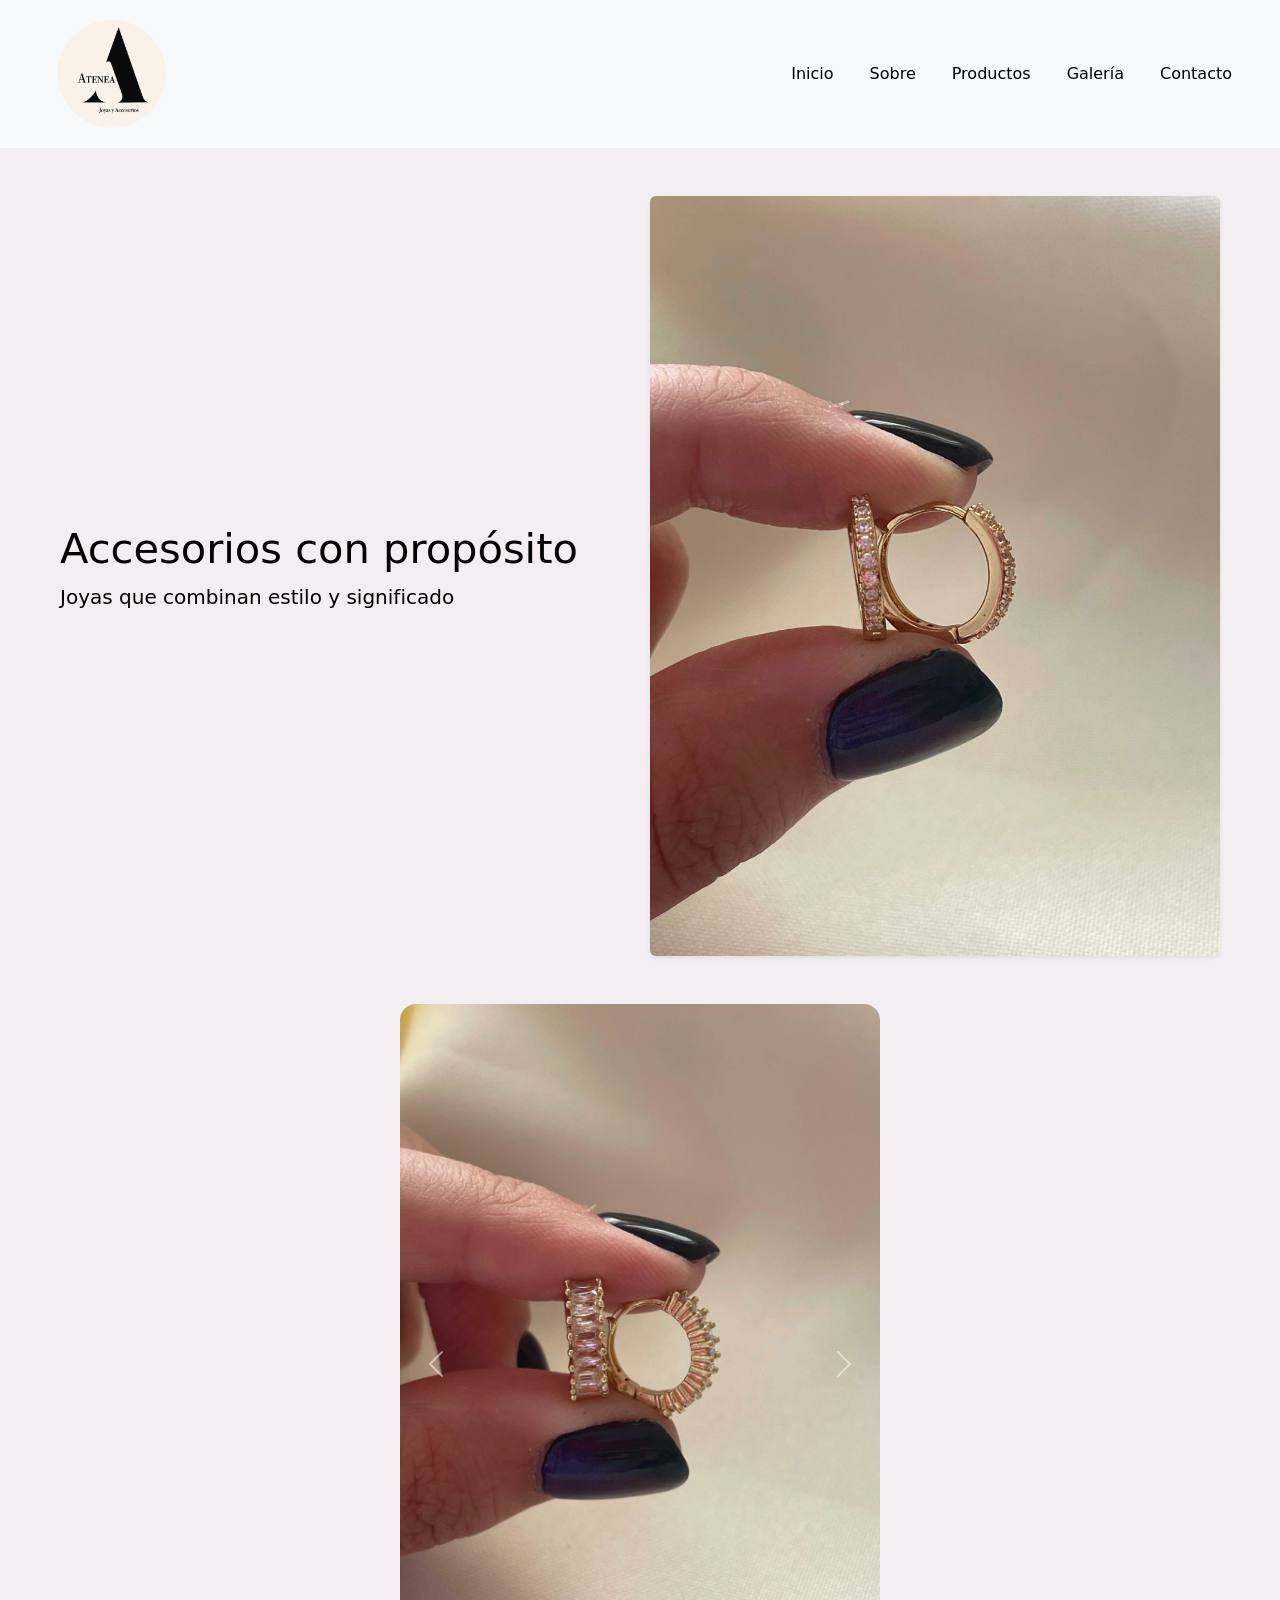
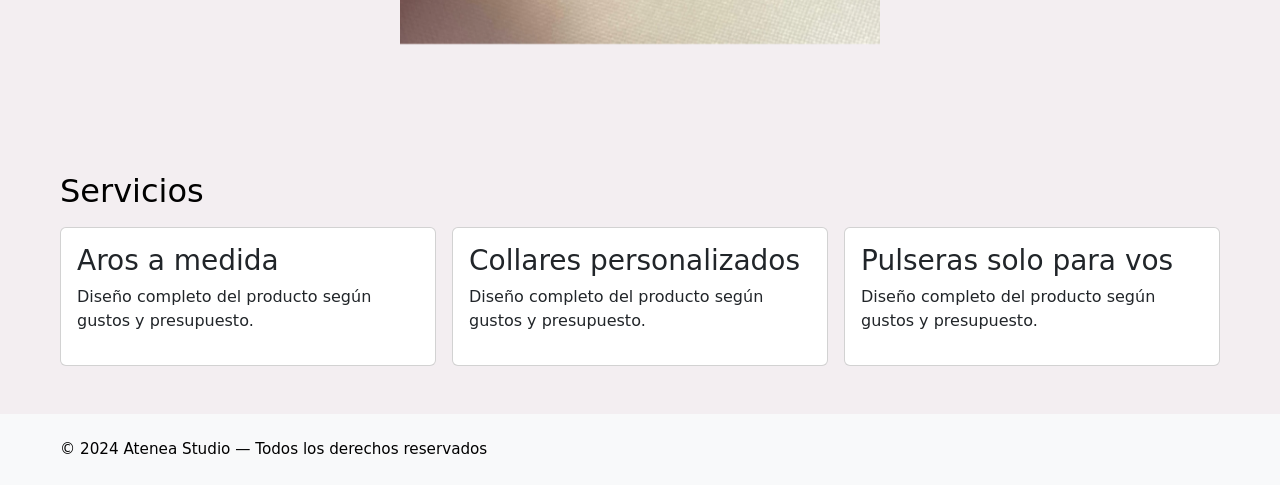
==== commit 2141830d: "Update index.html" ====
--- a/index.html
+++ b/index.html
@@ -103,17 +103,11 @@
   <footer class="site-footer bg-light mt-5 py-4" role="contentinfo">
     <div class="container d-flex flex-column flex-lg-row justify-content-between align-items-center">
       <p class="mb-2 mb-lg-0">© 2024 Atenea Studio — Todos los derechos reservados</p>
-      <nav aria-label="Footer">
-        <ul class="list-unstyled d-flex gap-3 mb-0">
-          <li><a href="privacy.html">Política de privacidad</a></li>
-          <li><a href="contact.html">Contacto</a></li>
-        </ul>
-      </nav>
     </div>
   </footer>
 
   <!-- Bootstrap JS -->
   <script src="https://cdn.jsdelivr.net/npm/bootstrap@5.3.2/dist/js/bootstrap.bundle.min.js"></script>
-  <script src="js/main.js"></script>
+  <script src="styles/js/main.js"></script>
 </body>
 </html>
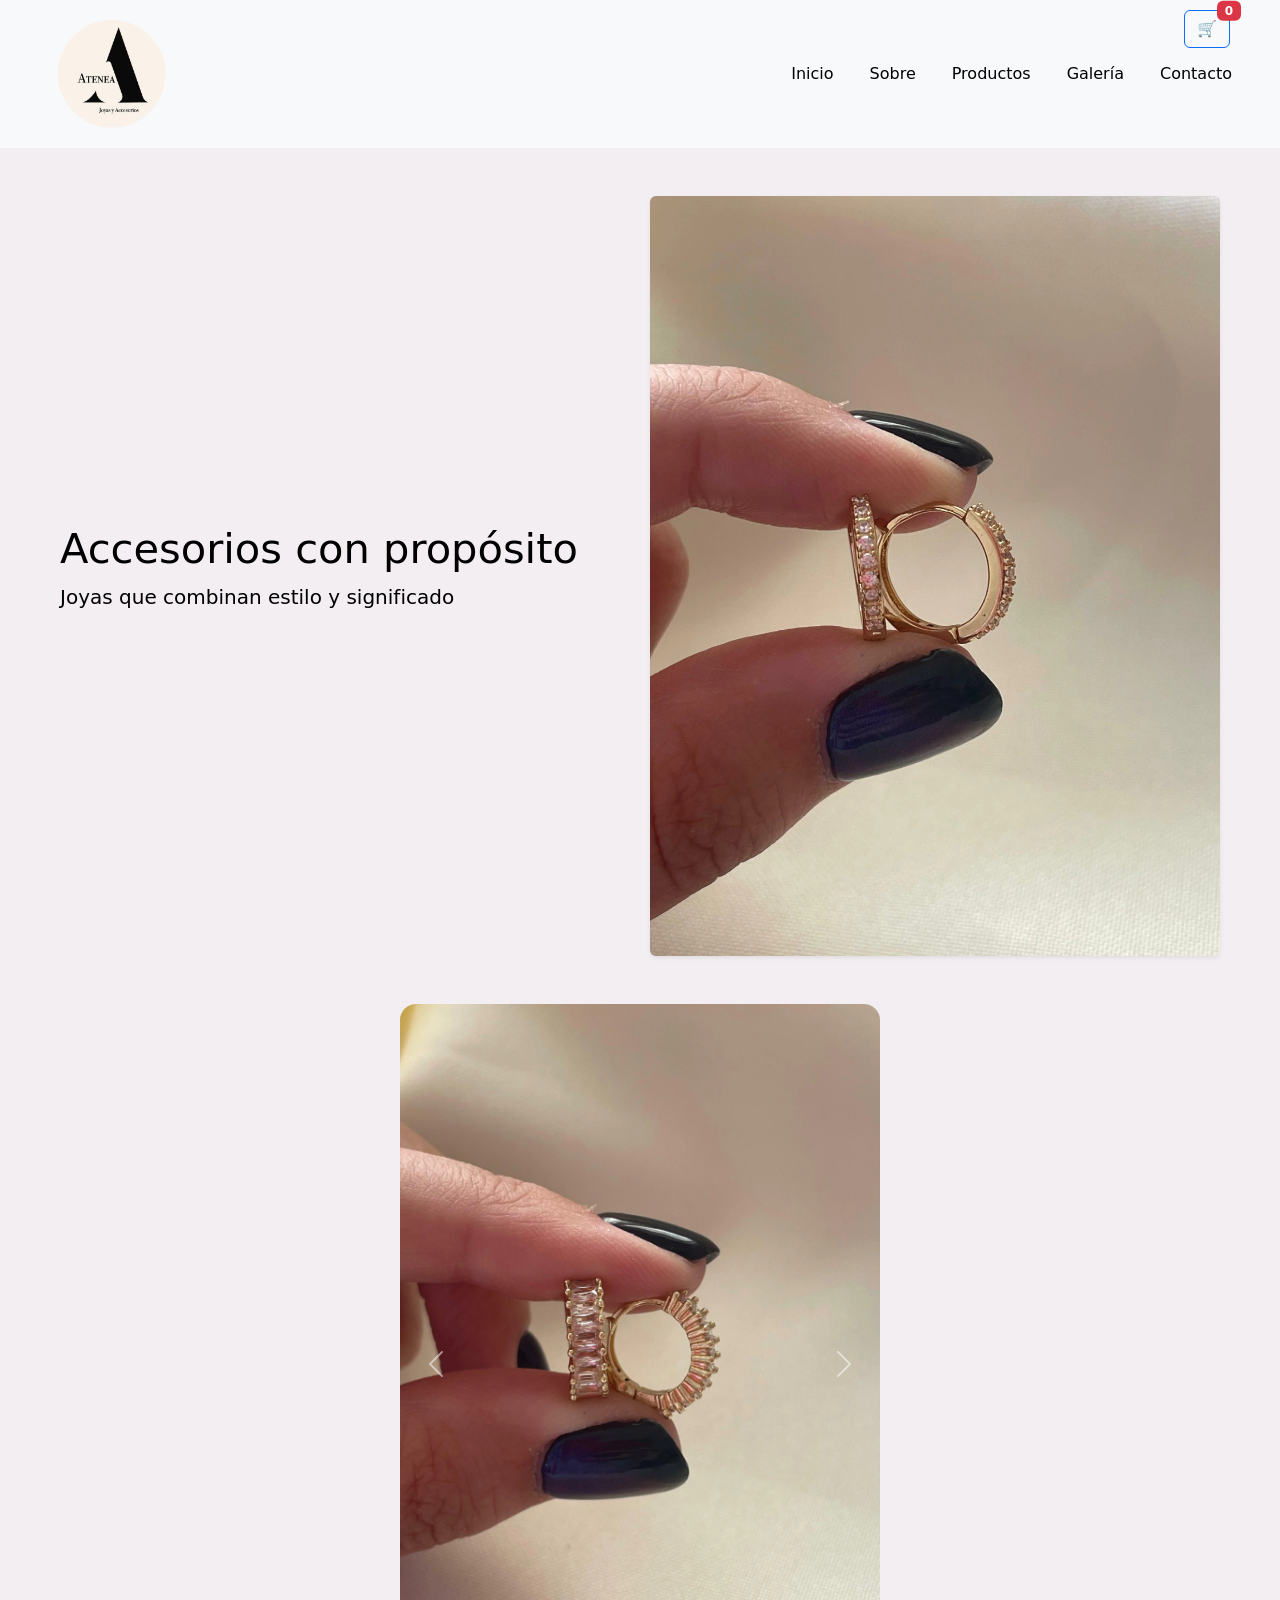
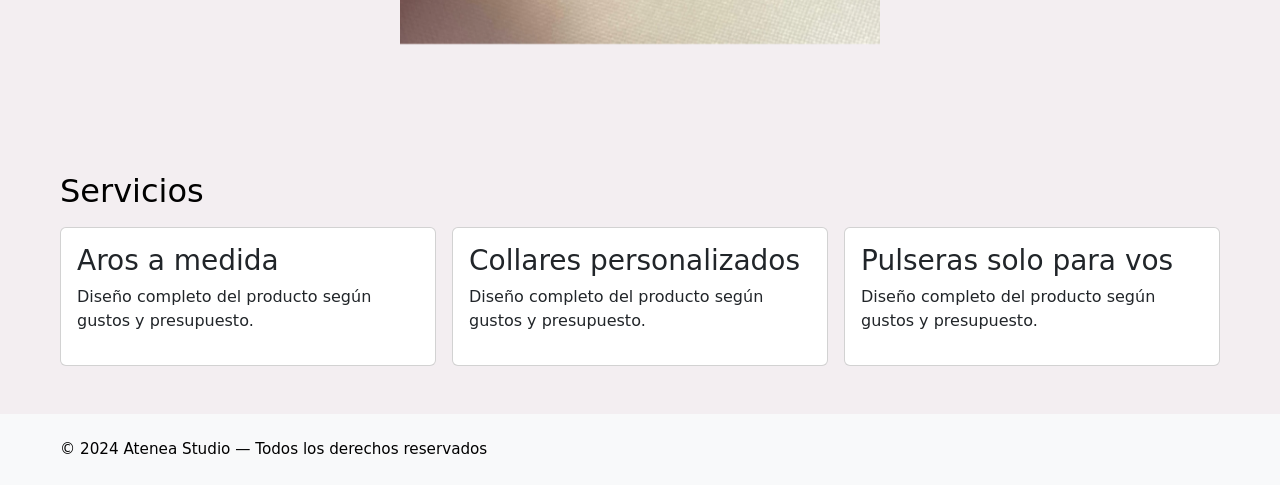
==== commit 5e138094: "Add shopping cart functionality: cart icon in header, buy buttons on products, JS for cart managemen" ====
--- a/index.html
+++ b/index.html
@@ -36,6 +36,12 @@
              <li class="mx-2"><a href="pages/contact.html">Contacto</a></li>
           </ul>
       </nav>
+      <!-- Carrito de compra -->
+      <div class="cart-container">
+        <button id="cart-btn" class="btn btn-outline-primary position-relative">
+          🛒 <span id="cart-count" class="badge bg-danger position-absolute top-0 start-100 translate-middle">0</span>
+        </button>
+      </div>
 
     </div>
   </header>
--- a/styles/styles.css
+++ b/styles/styles.css
@@ -70,6 +70,7 @@
 /* Header / Nav styles */
 .header-contenido {
   padding: 20px 0;
+  position: relative;
 }
 
 .logo img {
@@ -167,6 +168,20 @@
   text-decoration: none;
 }
 
+/* Cart container */
+.cart-container {
+  position: absolute;
+  top: 10px;
+  right: 10px;
+  z-index: 10;
+}
+
+@media (max-width: 1023px) {
+  .cart-container {
+    position: static;
+    margin-left: auto;
+  }
+}
 /* Carousel responsive sizing (portrait) */
 .carousel {
   width: auto;
